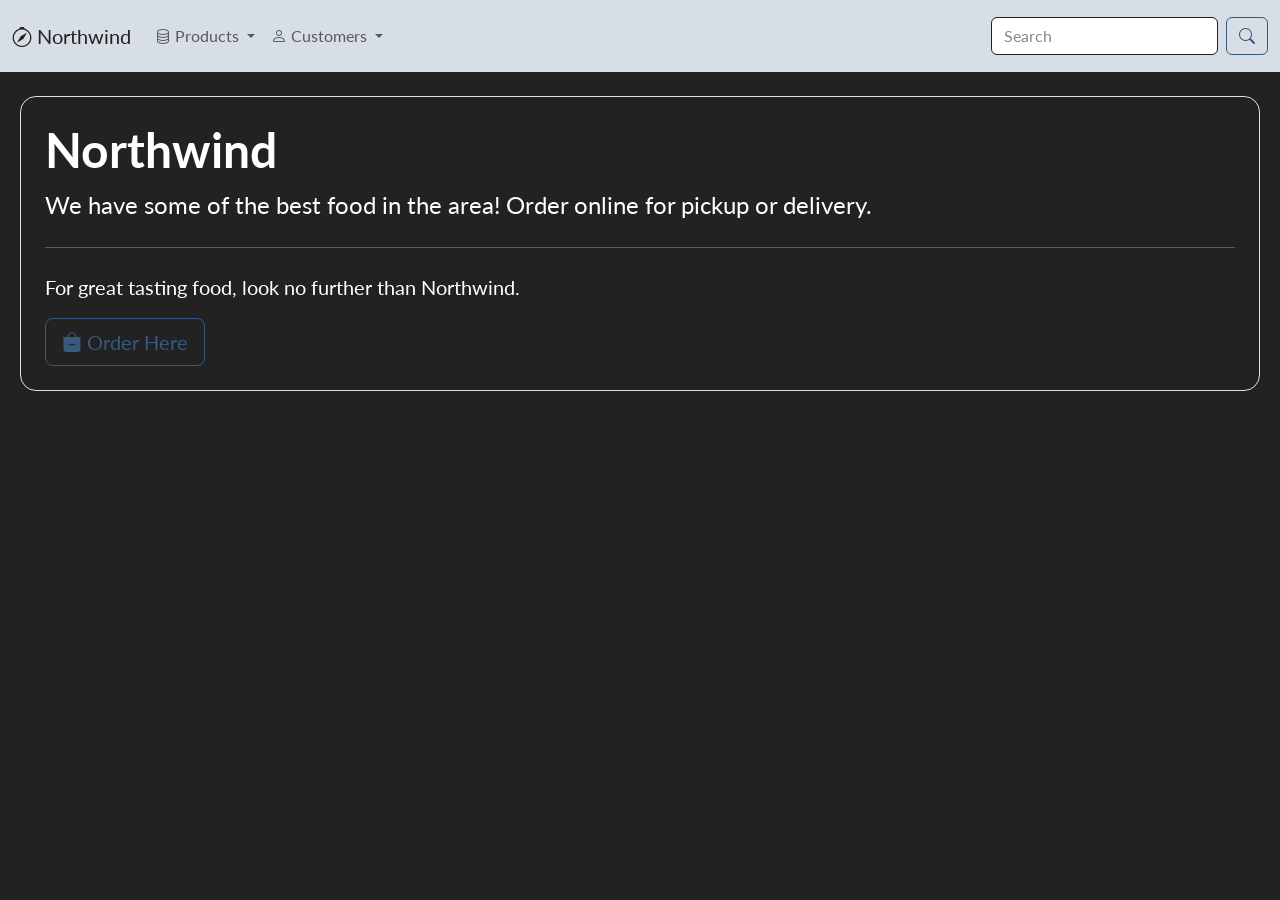
==== index.html @ 7cecbf92 "initial commit" ====
<!DOCTYPE html>
<html lang="en">
  <head>
    <meta charset="UTF-8" />
    <meta name="viewport" content="width=device-width, initial-scale=1.0" />
    <title>Northwind</title>
    <!-- bootstrap css -->
    <link
      href="https://cdn.jsdelivr.net/npm/bootstrap@5.3.3/dist/css/bootstrap.min.css"
      rel="stylesheet"
      integrity="sha384-QWTKZyjpPEjISv5WaRU9OFeRpok6YctnYmDr5pNlyT2bRjXh0JMhjY6hW+ALEwIH"
      crossorigin="anonymous"
    />
    <!-- bootstrap icons -->
    <link
      rel="stylesheet"
      href="https://cdn.jsdelivr.net/npm/bootstrap-icons@1.11.3/font/bootstrap-icons.min.css"
    />
    <!-- bootstrap js-->
    <script
      src="https://cdn.jsdelivr.net/npm/bootstrap@5.3.3/dist/js/bootstrap.bundle.min.js"
      integrity="sha384-YvpcrYf0tY3lHB60NNkmXc5s9fDVZLESaAA55NDzOxhy9GkcIdslK1eN7N6jIeHz"
      crossorigin="anonymous"
    ></script>

    <!-- client css -->
    <link rel="stylesheet" href="bootswatch-darkly.css" />
  </head>
  <body>
    <nav class="navbar navbar-expand-md bg-primary-subtle">
      <div class="container-fluid">
        <a class="navbar-brand" href="#"
          ><i class="bi bi-compass"></i> Northwind</a
        >
        <button
          class="navbar-toggler"
          type="button"
          data-bs-toggle="collapse"
          data-bs-target="#navbarScroll"
          aria-controls="navbarScroll"
          aria-expanded="false"
          aria-label="Toggle navigation"
        >
          <span class="navbar-toggler-icon"></span>
        </button>
        <div class="collapse navbar-collapse" id="navbarScroll">
          <ul class="navbar-nav me-auto my-2 my-lg-0">
            <li class="nav-item dropdown">
              <a
                class="nav-link dropdown-toggle"
                href="#"
                role="button"
                data-bs-toggle="dropdown"
                aria-expanded="false"
              >
                <i class="bi bi-database"></i>
                Products
              </a>
              <ul class="dropdown-menu">
                <li>
                  <a class="dropdown-item" , class="bi bi-" href="#">
                    <i class="bi bi-box-seam-fill"></i>
                    Browse Categories
                  </a>
                </li>
                <li>
                  <a class="dropdown-item" href="#">
                    <i class="bi bi-box-seam"></i>
                    Product Search
                  </a>
                </li>
                <li><hr class="dropdown-divider" /></li>
                <li>
                  <a class="dropdown-item" href="#">
                    <i class="bi bi-currency-dollar"></i>
                    Current Discounts
                  </a>
                </li>
              </ul>
            </li>
            <li class="nav-item dropdown">
              <a
                class="nav-link dropdown-toggle"
                href="#"
                role="button"
                data-bs-toggle="dropdown"
                aria-expanded="false"
              >
                <i class="bi bi-person"></i>
                Customers
              </a>
              <ul class="dropdown-menu">
                <li>
                  <a class="dropdown-item" href="#">
                    <i class="bi bi-person-add"></i>
                    Register
                  </a>
                </li>
                <li>
                  <a class="dropdown-item" href="#">
                    <i class="bi bi-person-check"></i>
                    Sign In
                  </a>
                </li>
              </ul>
            </li>
          </ul>
          <form class="d-none d-md-flex" role="search">
            <input
              class="form-control me-2"
              type="search"
              placeholder="Search"
              aria-label="Search"
            />
            <button class="btn btn-outline-primary" type="submit">
              <i class="bi bi-search"></i
              ><span class="visually-hidden">Search</span>
            </button>
          </form>
        </div>
      </div>
    </nav>
    <div class="container-fluid">
      <div class="p-4 m-2 mt-4 rounded-4 border">
        <h1 class="display-5 fw-bold">Northwind</h1>
        <p class="fs-4">
          We have some of the best food in the area! Order online for pickup or
          delivery.
        </p>
        <hr class="my-4" />
        <p class="fs-5">
          For great tasting food, look no further than Northwind.
        </p>
        <a class="btn btn-outline-primary btn-lg" href="#" role="button"
          ><i class="bi bi-bag-dash-fill"></i> Order Here</a
        >
      </div>
    </div>
  </body>
</html>
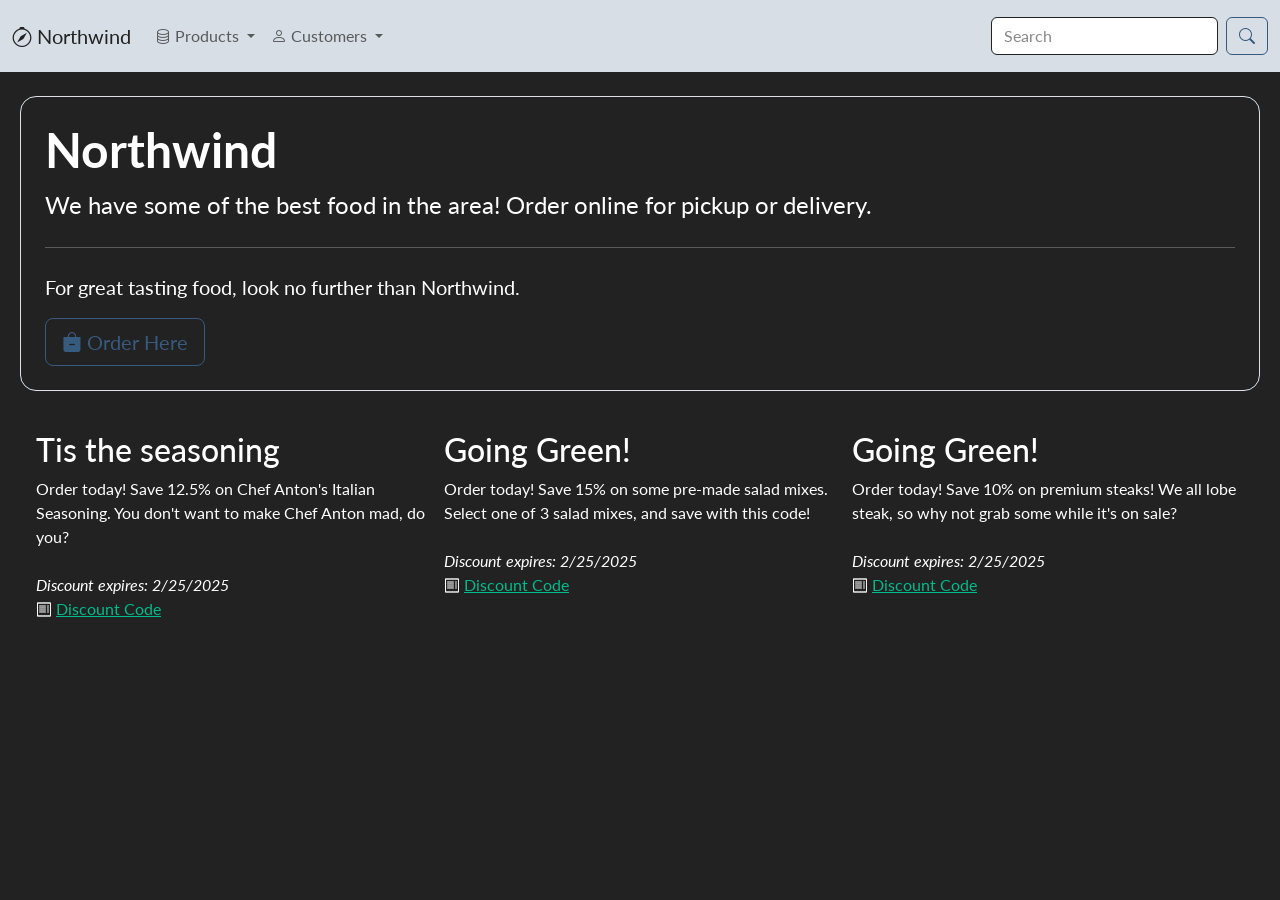
==== commit a7255738: "Assignment 2." ====
--- a/index.html
+++ b/index.html
@@ -22,7 +22,8 @@
       integrity="sha384-YvpcrYf0tY3lHB60NNkmXc5s9fDVZLESaAA55NDzOxhy9GkcIdslK1eN7N6jIeHz"
       crossorigin="anonymous"
     ></script>
-
+    <!-- client js -->
+    <script src="discount.js"></script>
     <!-- client css -->
     <link rel="stylesheet" href="bootswatch-darkly.css" />
   </head>
@@ -135,6 +136,81 @@
           ><i class="bi bi-bag-dash-fill"></i> Order Here</a
         >
       </div>
+      <div class="row p-2 m-2" id="discount-row">
+        <div class="col px-2 py-4">
+          <h3>Tis the seasoning</h3>
+          <div class="mb-4">
+            Order today! Save 12.5% on Chef Anton's Italian Seasoning. You don't
+            want to make Chef Anton mad, do you?
+          </div>
+          <i>Discount expires: 2/25/2025</i><br />
+          <i class="bi bi-receipt"></i>
+          <a
+            href="#"
+            class="discount"
+            data-product="Chef Anton's Italian Seasoning"
+            data-code="CHEF123"
+            data-title="Chef Anton's Discount"
+            >Discount Code</a
+          >
+        </div>
+        <div class="col px-2 py-4">
+          <h3>Going Green!</h3>
+          <div class="mb-4">
+            Order today! Save 15% on some pre-made salad mixes. Select one of 3
+            salad mixes, and save with this code!
+          </div>
+          <i>Discount expires: 2/25/2025</i><br />
+          <i class="bi bi-receipt"></i>
+          <a
+            href="#"
+            class="discount"
+            data-product="Pre-made salad mixes"
+            data-code="SALAD456"
+            data-title="Salad Mix Discount"
+            >Discount Code</a
+          >
+        </div>
+        <div class="col px-2 py-4">
+          <h3>Going Green!</h3>
+          <div class="mb-4">
+            Order today! Save 10% on premium steaks! We all lobe steak, so why
+            not grab some while it's on sale?
+          </div>
+          <i>Discount expires: 2/25/2025</i><br />
+          <i class="bi bi-receipt"></i>
+          <a
+            href="#"
+            class="discount"
+            data-product="Premium steaks"
+            data-code="STEAK789"
+            data-title="Steak Discount"
+            >Discount Code</a
+          >
+        </div>
+      </div>
+    </div>
+    <!-- toast -->
+    <div class="toast-container position-fixed bottom-0 end-0 p-3">
+      <div
+        id="liveToast"
+        class="toast"
+        role="alert"
+        aria-live="assertive"
+        aria-atomic="true"
+      >
+        <div class="toast-header">
+          <strong class="me-auto" id="product">Product</strong>
+          <small class="text-body-secondary">discount title</small>
+          <button
+            type="button"
+            class="btn-close"
+            data-bs-dismiss="toast"
+            aria-label="Close"
+          ></button>
+        </div>
+        <div class="toast-body">Discount Code: 1234</div>
+      </div>
     </div>
   </body>
 </html>
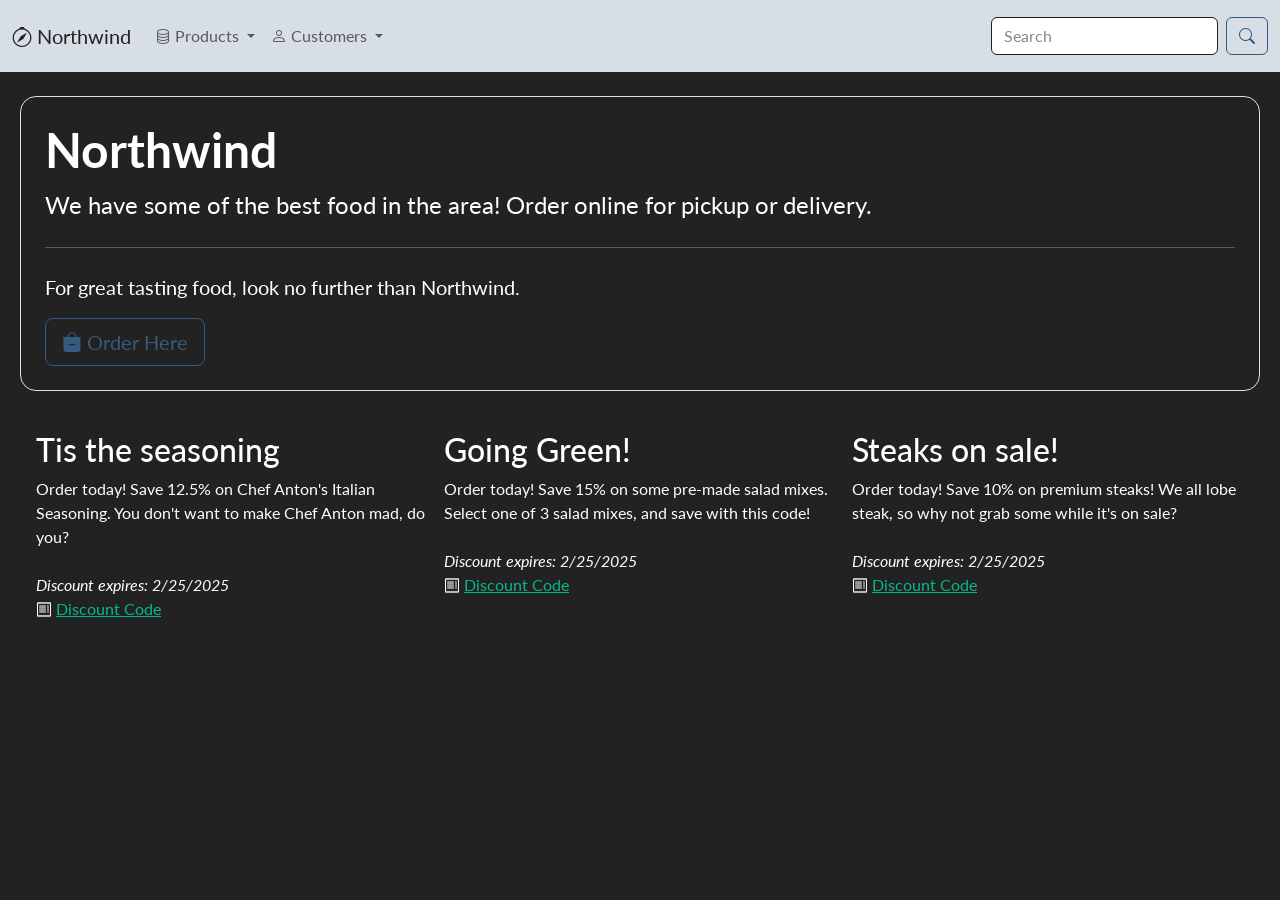
==== commit ceb9e254: "Changed the 3rd to Steaks" ====
--- a/index.html
+++ b/index.html
@@ -172,7 +172,7 @@
           >
         </div>
         <div class="col px-2 py-4">
-          <h3>Going Green!</h3>
+          <h3>Steaks on sale!</h3>
           <div class="mb-4">
             Order today! Save 10% on premium steaks! We all lobe steak, so why
             not grab some while it's on sale?
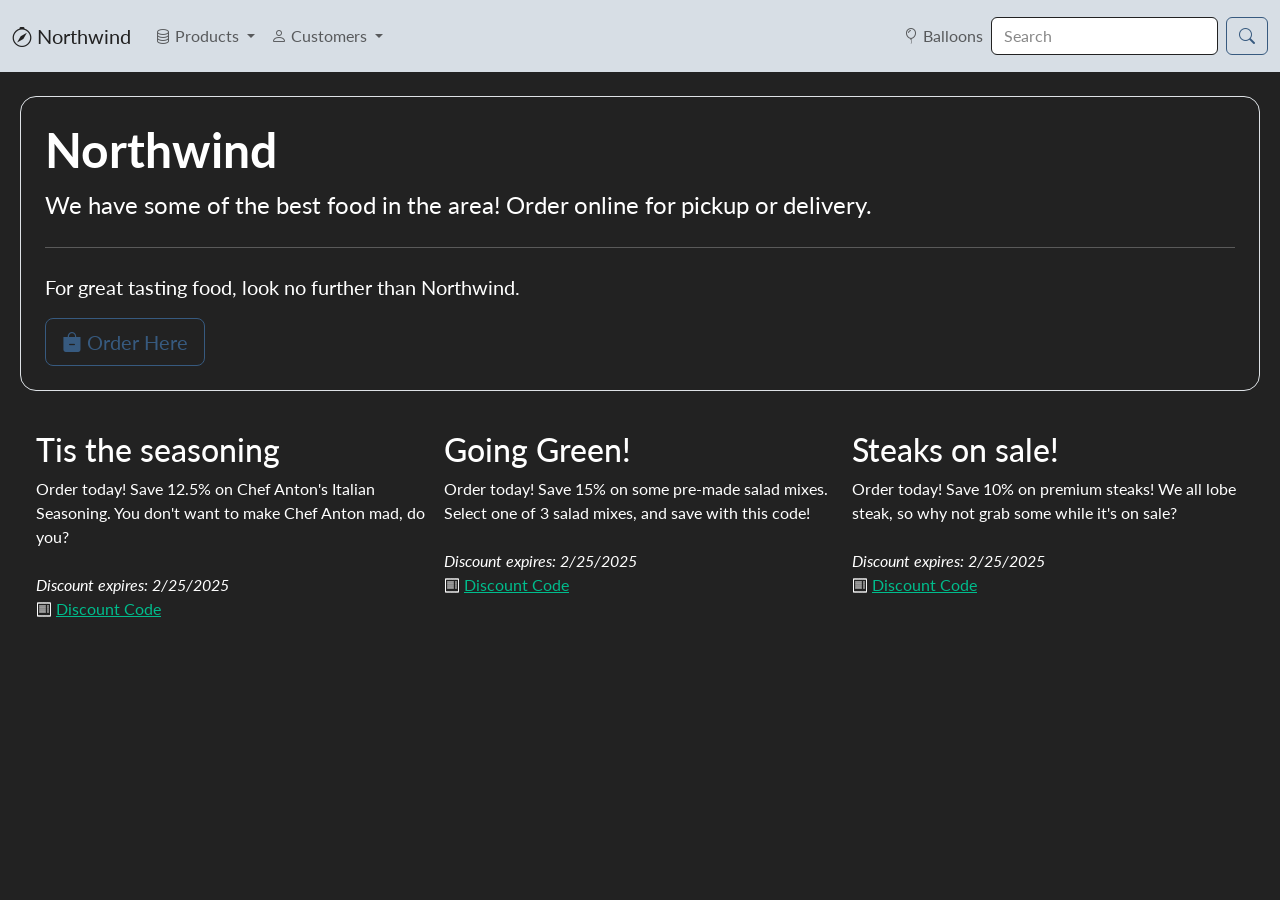
==== commit 0b3f6fa3: "Assignment 3. Created a link to balloon.html from the main index." ====
--- a/index.html
+++ b/index.html
@@ -106,6 +106,14 @@
               </ul>
             </li>
           </ul>
+          <ul class="navbar-nav ms-auto">
+            <li class="nav-item">
+              <a class="nav-link" href="balloon.html">
+                <i class="bi bi-balloon"></i>
+                Balloons
+              </a>
+            </li>
+          </ul>
           <form class="d-none d-md-flex" role="search">
             <input
               class="form-control me-2"
@@ -114,8 +122,8 @@
               aria-label="Search"
             />
             <button class="btn btn-outline-primary" type="submit">
-              <i class="bi bi-search"></i
-              ><span class="visually-hidden">Search</span>
+              <i class="bi bi-search"></i>
+              <span class="visually-hidden">Search</span>
             </button>
           </form>
         </div>
